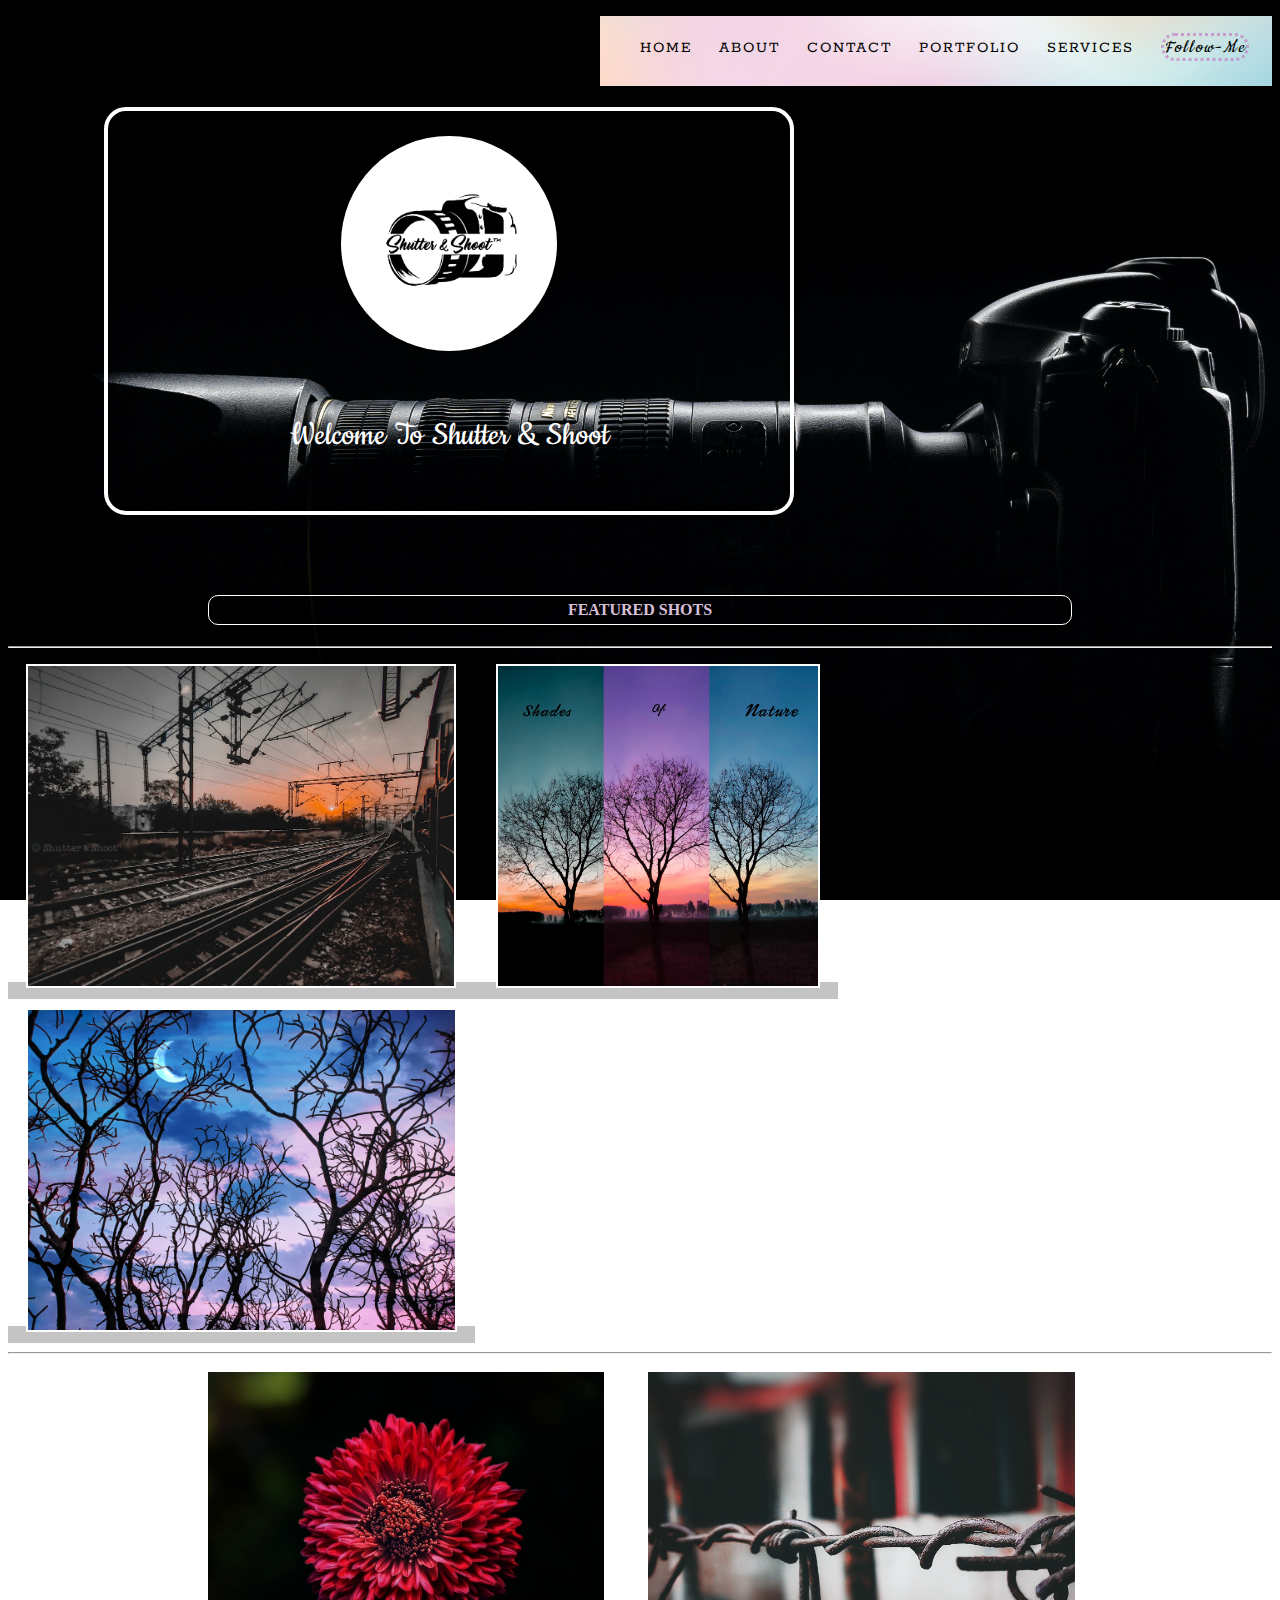
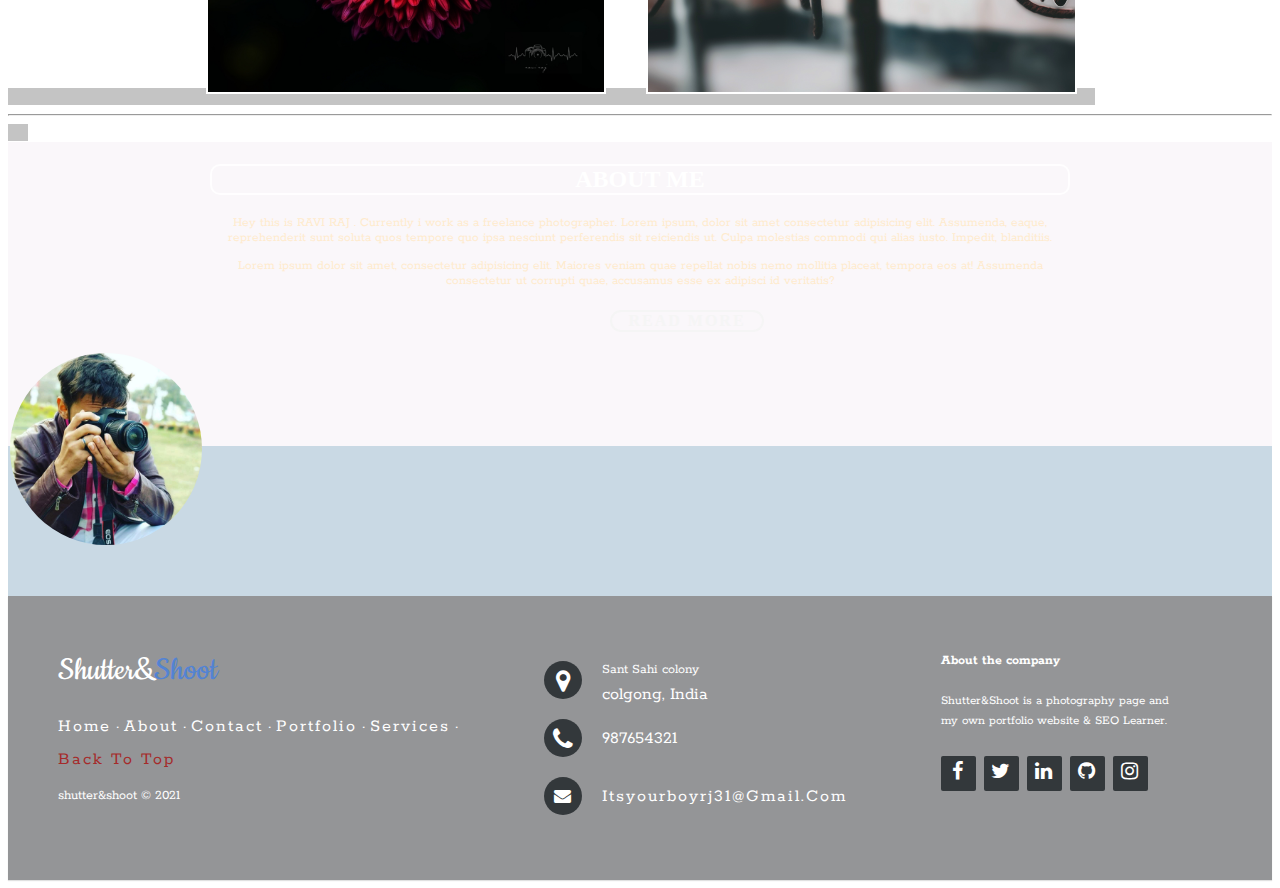
==== index.html @ 8a4ed7d8 "some minor changes and added json file and php for deployment using heroku" ====
<!DOCTYPE html>
<html lang="en">

<head>
    <meta charset="UTF-8">
    <meta http-equiv="X-UA-Compatible" content="IE=edge">
    <meta name="viewport" content="width=device-width, initial-scale=1.0">
    <title> Shutter&Shoot </title>
    <link rel="stylesheet" href="https://maxcdn.bootstrapcdn.com/font-awesome/4.3.0/css/font-awesome.min.css">
    <link rel="stylesheet" href="https://fortawesome.github.io/Font-Awesome/assets/font-awesome/css/font-awesome.css">
    <link rel="preconnect" href="https://fonts.gstatic.com">
    <link href="https://fonts.googleapis.com/css2?family=Rokkitt:wght@200&display=swap" rel="stylesheet">
    <link href="https://fonts.googleapis.com/css?family=Cookie" rel="stylesheet" type="text/css">
    <link rel="stylesheet" href="css/style.css">
    <link rel="stylesheet" href="css/footer.css">
    <link rel="stylesheet" href="css/mobile.css">

</head>

<body>
    <div class="ravi"></div>
    <div class="nav">
        <ul class="items">

            <li class="item"> <a href="#"> HOME </a></li>
            <li class="item"> <a href="/about.html"> ABOUT </a></li>
            <li class="item"> <a href="contact.html"> CONTACT </a></li>
            <li class="item"> <a href="/portfolio.html"> PORTFOLIO </a></li>
            <li class="item"> <a href="/this"> SERVICES </a></li>

            <li class="item1"> <a href="https://www.instagram.com/its.ur.boy.rj/"> Follow-Me </a></li>


        </ul>
    </div>
    <!-- <div style="color: brown;" class="class">this is a div</div> -->
    <div class="class">

        <img src="/img/img-logo.jpg" alt="logo">
        <h5>Welcome To Shutter & Shoot</h5>
    </div>

    <div class="rj"></div>
    <div class="rj2">
        <span>
            <h4>FEATURED SHOTS </h4>
        </span>
        <hr>
        <span>
            <img src="/img/img5.jpg" alt="train sunset shot">
            <img src="/img/img7.jpg" alt="landscape">
            <img src="/img/img6.jpg" alt="sunset">
        </span>
        <hr>
        <span class="pic">
            <img src="/img/img9.png" alt="macro shot">
            <img src="/img/img10.jpg" alt="macro shot wire">
            <hr>

        </span>

    </div>
    <div class="rj3">
        <span>
            <h2> ABOUT ME </h2>
            <p>Hey this is RAVI RAJ . Currently i work as a freelance photographer. Lorem ipsum, dolor sit amet
                consectetur adipisicing elit. Assumenda, eaque, reprehenderit sunt soluta quos tempore quo ipsa nesciunt
                perferendis sit reiciendis ut. Culpa molestias commodi qui alias iusto. Impedit, blanditiis.</p>
            <p>Lorem ipsum dolor sit amet, consectetur adipisicing elit. Maiores veniam quae repellat nobis nemo
                mollitia placeat, tempora eos at! Assumenda consectetur ut corrupti quae, accusamus esse ex adipisci id
                veritatis?</p>
            <a href="/about.html">
                <h4>READ MORE</h4>
            </a>

        </span>
        <img src="/img/img-about.jpg" alt="admin image">



    </div>
    <div class="rj4"></div>
    <div class="main"></div>
    <footer class="footer-distributed">

        <div class="footer-left">

            <h3>Shutter&<span>Shoot</span></h3>

            <p class="footer-links">
                <a href="/index.html">Home</a>
                ·
                <a href="/about.html">About</a>
                ·
                <a href="/contact.html">Contact</a>
                ·
                <a href="/portfolio.html">Portfolio</a>
                ·
                <a href="/services.html">Services</a>
                ·
                <a href="#" style="color: brown;">Back To Top</a>
            </p>

            <p class="footer-company-name" style="color: white;">shutter&shoot &copy; 2021</p>
        </div>

        <div class="footer-center">

            <div>
                <i class="fa fa-map-marker"></i>
                <p><span>Sant Sahi colony</span> colgong, India</p>
            </div>

            <div>
                <i class="fa fa-phone"></i>
                <p>987654321</p>
            </div>

            <div>
                <i class="fa fa-envelope"></i>
                <p><a href="mailto:itsyourboyrj@gmail.com" style="color: white;">itsyourboyrj31@gmail.com</a></p>
            </div>

        </div>

        <div class="footer-right">

            <p class="footer-company-about" style="color: white;">
                <span>About the company</span>
                Shutter&Shoot is a photography page and my own portfolio website &amp; SEO Learner.
            </p>

            <div class="footer-icons">

                <a href="https://www.facebook.com/rj.ravi.3572/"><i class="fa fa-facebook"></i></a>
                <a href="/twitter.com"><i class="fa fa-twitter"></i></a>
                <a href="https://www.linkedin.com/in/ravi-raj-48872b1b7/"><i class="fa fa-linkedin"></i></a>
                <a href="https://github.com/ravirj1443"><i class="fa fa-github"></i></a>
                <a href="https://www.instagram.com/its.ur.boy.rj/"><i class="fa fa-instagram"></i></a>


            </div>

        </div>

    </footer>





</body>

</html>
---- css/style.css ----
.rj2{
    height: 1000px;
    /* background: url('/img/img2.jpg'); */
    background-color: rgba(0, 0, 0, 0.233);
    color: brown;
    background-position: center;
    background-repeat: no-repeat;
    background-size: 1500px 1000px;
    display: inline;
    

}

.rj2 span h4{
    border: 1px double white;
    padding:5px;
    border-radius: 10px;
    text-align: center;
    color: thistle;
    margin-left: 200px;
    margin-right: 200px;
}
.rj2 img{
    height: 20em;
    margin-right: 20px;
    margin-left: 20px;
    margin-top: 10px;
    outline: 2px solid white;
    margin-bottom: 10px;
    

}
.pic{
    
    margin-right: 20px;
    margin-left: 180px;

}
.pic img8{
    height: 400px;
    width: 800px;
    margin-right: 20px;
    margin-left: 400px;
}

.rj3{
    height:300px;
    padding: 2px;
   background-color: rgba(216, 191, 216, 0.123);
   display: ruby-base;
}
.rj3 span h2{
   margin-left: 200px;
   margin-right: 200px;
    border: 2px solid rgba(255, 255, 255, 0.842);
    border-radius: 10px;
    text-align: center;
    color:rgb(255, 255, 255);
   
}
.rj3 img{
    
    height: 12em;
    width: 12em;
    border-radius: 50%;
    
}
.rj3 p{
    font-family: 'Rokkitt', serif;
    font-size: smaller;
    text-align: center;
    margin-left: 200px;
   margin-right: 200px;
    color: blanchedalmond;
}
.rj3 a{
    text-decoration: none;
    color: whitesmoke;
}
.rj3 a:hover{
    color:red;
    
}
.rj3 h4{
    text-align: center;
    border:2px solid whitesmoke;
    width: 150px;
    border-radius: 50px;
    margin-left: 600px;
    margin-right: 600px;
}
.rj4{
    height: 150px;
    background-color: rgba(0, 77, 128, 0.212);
}
body{
     background: url('/img/img1.jpg');
    background-repeat: no-repeat;
    /* background-position: right top; */
    background-attachment: fixed;
    background-size: cover;

     /* background: #c3ebab3d url('/img/img1.jpg') no-repeat;  */
     /* background: #ffffff ;   */
    
   
}

.items{
    /* background: rgb(228, 197, 193); */
    background-image: url('/img/img4.jpg');
    background-position: center;
    background-repeat: no-repeat;
    background-size: cover;
    list-style-type: square;
    margin: 50;
    height: 50px;
    padding-top: 20px;
    margin-bottom: 20px;
    width: 50%;
    margin-left: auto;
    color: black;
  

   
    
}
.item{
    font-family: 'Rokkitt', serif;
    text-decoration: none;
    word-spacing: 20px;
    color: black;
    /* background: rgba(184, 181, 12, 0); */
    margin: 0;
    height: 40px;
    display: inline;
   
    
}
.item1{
    display: inline;
    list-style-type: square;
    border: 3px dotted rgba(197, 132, 197, 0.726);
    border-spacing: 5px;
    border-radius: 15px;
    font: normal 20px 'Cookie', cursive;
    font-style: oblique;
}
.class{
    /* border-style: dashed;
    border-width: 2px;
    border-color: red;
    border-top-style: double; */
    border: 5px solid rgba(0, 0, 255, 0);
    border-radius: 18px;
    /* margin-top: 34px;
    margin: 10px;
    margin-left: 20px;
    margin-bottom: 30px; */
     margin: 25px 10px 84px 100px; 
             /* top right bottom left */
             /* margin: inherit; */
             width: 50%;
             height: 350px;
             padding: 20px;
             outline: 4px solid rgb(255, 255, 255);
             color: rgb(255, 255, 255);
             text-align: center;
             word-spacing: 2px;
             text-shadow: red;
             direction: ltr;
             font-family: monospace;
             font-style: italic;
             font-size: 1.4vw;

}

.class img{
    height: 12em;
    width: 12em;
    border-radius: 50%;

}
.class h5{
    font: normal 36px 'Cookie', cursive;

}


a {
    text-decoration: none;
    text-transform: capitalize;
    letter-spacing: 2px;
    color: rgb(0, 0, 0);
}
a:hover{
   
    color: rgba(185, 8, 8, 0.897);
    
}
---- css/footer.css ----
.footer-distributed{
    background-color: #292c2f80;
    box-shadow: 0 1px 1px 0 rgba(0, 0, 0, 0.12);
    box-sizing: border-box;
    width: 100%;
    text-align: left;
    font-family: 'Rokkitt', serif;
    font-size: large;
    padding: 55px 50px;
    /* margin-top: 0; */
   }
    
   .footer-distributed .footer-left,
   .footer-distributed .footer-center,
   .footer-distributed .footer-right{
    display: inline-block;
    vertical-align: top;
   }
    
   .footer-distributed .footer-left{
    width: 40%;
   }
    
   .footer-distributed h3{
    color:  #ffffff;
    font: normal 36px 'Cookie', cursive;
    margin: 0;
   }
    
   .footer-distributed h3 span{
    color:  #5383d3;
   }
    
    
   .footer-distributed .footer-links{
    color:  #ffffff;
    margin: 20px 0 12px;
    padding: 0;
   }
    
   .footer-distributed .footer-links a{
    display:inline-block;
    line-height: 1.8;
    text-decoration: none;
    color:  inherit;
   }
    
   .footer-distributed .footer-company-name{
    color:  #8f9296;
    font-size: 14px;
    font-weight: normal;
    margin: 0;
   }
    
    
   .footer-distributed .footer-center{
    width: 35%;
   }
    
   .footer-distributed .footer-center i{
    background-color:  #33383b;
    color: #ffffff;
    font-size: 25px;
    width: 38px;
    height: 38px;
    border-radius: 50%;
    text-align: center;
    line-height: 42px;
    margin: 10px 15px;
    vertical-align: middle;
   }
    
   .footer-distributed .footer-center i.fa-envelope{
    font-size: 17px;
    line-height: 38px;
   }
    
   .footer-distributed .footer-center p{
    display: inline-block;
    color: #ffffff;
    vertical-align: middle;
    margin:0;
   }
    
   .footer-distributed .footer-center p span{
    display:block;
    font-weight: normal;
    font-size:14px;
    line-height:2;
   }
    
   .footer-distributed .footer-center p a{
    color:  #5383d3;
    text-decoration: none;;
   }
    
   .footer-distributed .footer-right{
    width: 20%;
   }
    
   .footer-distributed .footer-company-about{
    line-height: 20px;
    color:  #92999f;
    font-size: 13px;
    font-weight: normal;
    margin: 0;
   }
    
   .footer-distributed .footer-company-about span{
    display: block;
    color:  #ffffff;
    font-size: 14px;
    font-weight: bold;
    margin-bottom: 20px;
   }
    
   .footer-distributed .footer-icons{
    margin-top: 25px;
   }
    
   .footer-distributed .footer-icons a{
    display: inline-block;
    width: 35px;
    height: 35px;
    cursor: pointer;
    background-color:  #33383b;
    border-radius: 2px;
    
    font-size: 20px;
    color: #ffffff;
    text-align: center;
    line-height: 35px;
    
    margin-right: 3px;
    margin-bottom: 5px;
   }
   .site{
       color: whitesmoke;
   }
    
    
   @media (max-width: 880px) {
    
    .footer-distributed{
    font: bold 14px sans-serif;
    
    }
    
    .footer-distributed .footer-left,
    .footer-distributed .footer-center,
    .footer-distributed .footer-right{
    display: block;
    width: 100%;
    margin-bottom: 40px;
    text-align: center;
    }
    
    .footer-distributed .footer-center i{
    margin-left: 0;
    }
    .main {
    line-height: normal;
    font-size: auto;
    }
   
   }
---- css/mobile.css ----
@media screen and (max-width:1200px) {
    .nav {
        flex-direction: column;
        margin-bottom: 10px;
        font-size: xx-small;
    }
    .class {
        flex-direction: column;
        text-align: center;
    }
    .class {
        flex-direction: column;
        font-size: 14px;
    }
    .rj {
        display: none;
    }
    .rj2{
        flex-direction: column;
    }
    .rj2-img {
        margin-left: auto;
        margin-right: auto;
        width: 70%;
    }
    .rj2 img {
        max-width: 100%;
        height: auto;
        padding: 0px;
        margin-left: 120px;
    }
    .rj3 h2{
        font-size: x-small;
        text-align: center;
        margin-left: auto;
        margin-right: auto;
    }
    .rj3 p {
        text-align: center;
        margin-left: auto;
        margin-right: auto;
    }
}
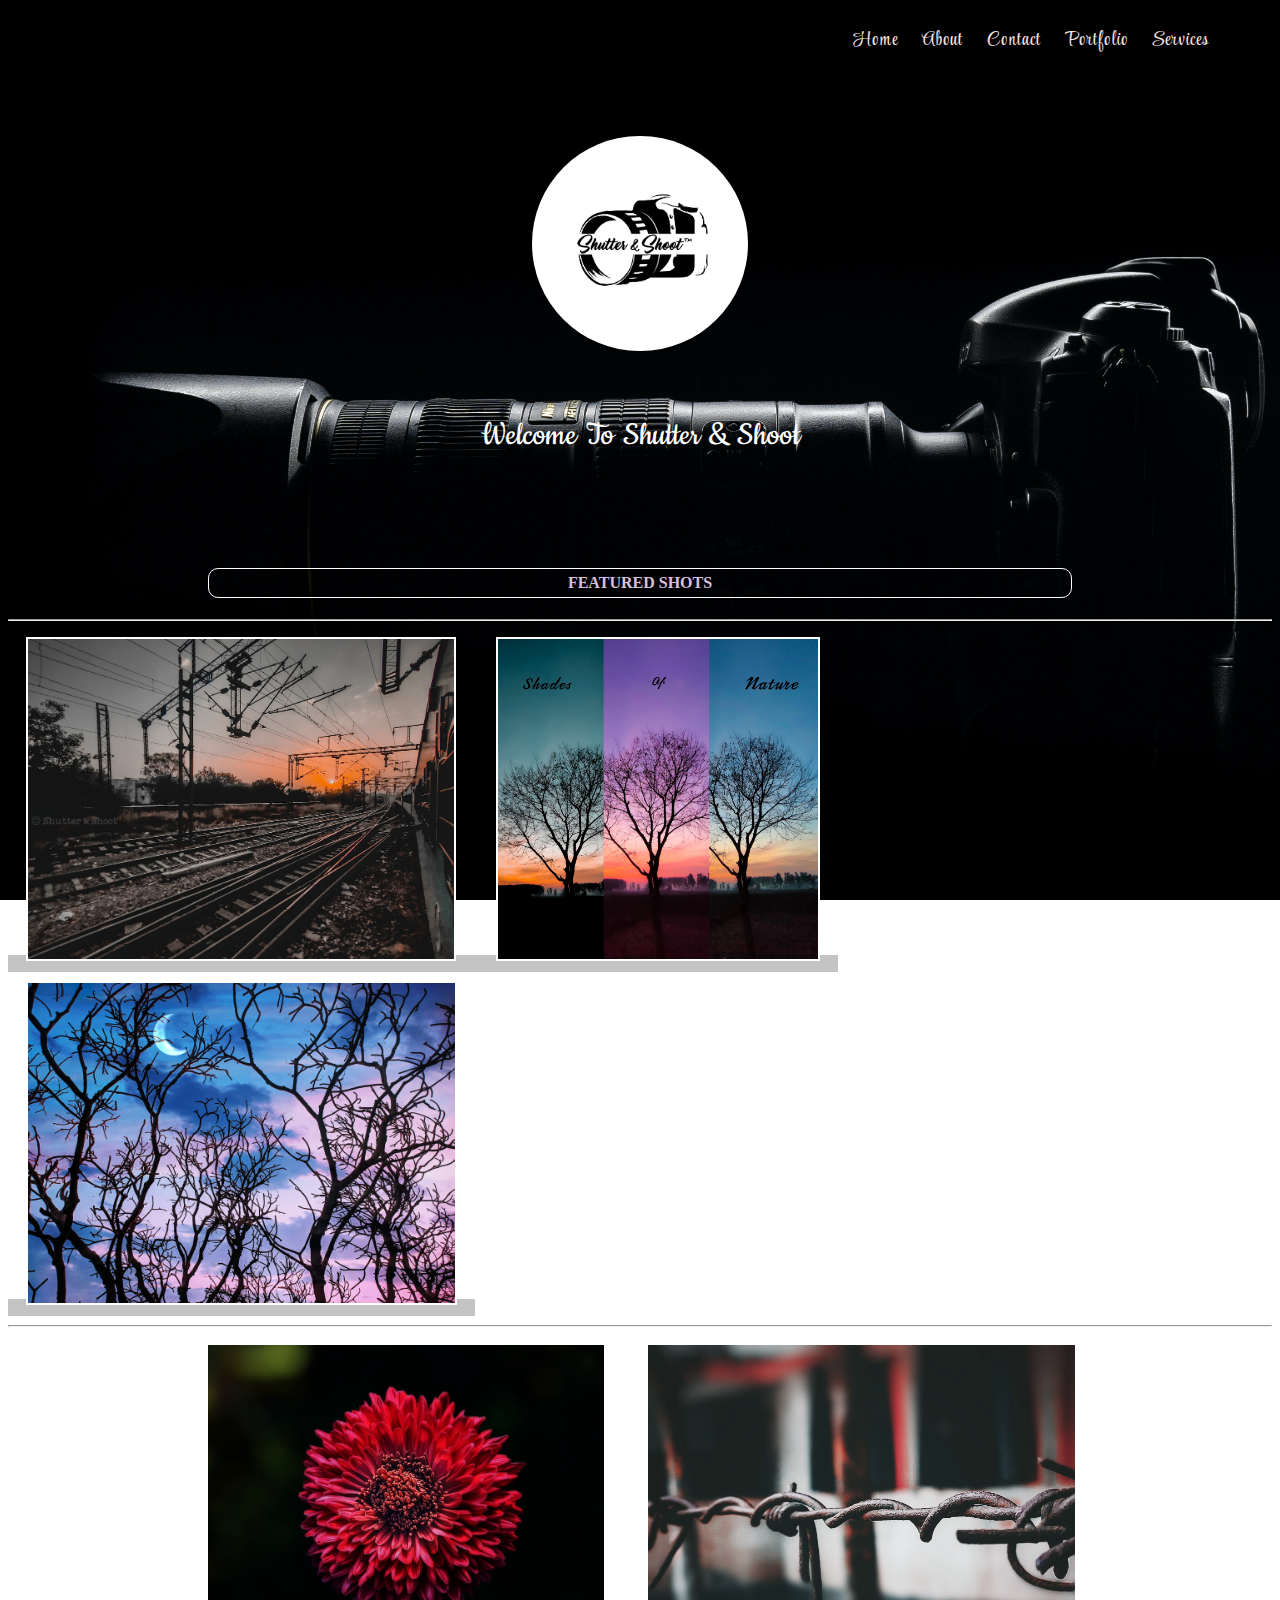
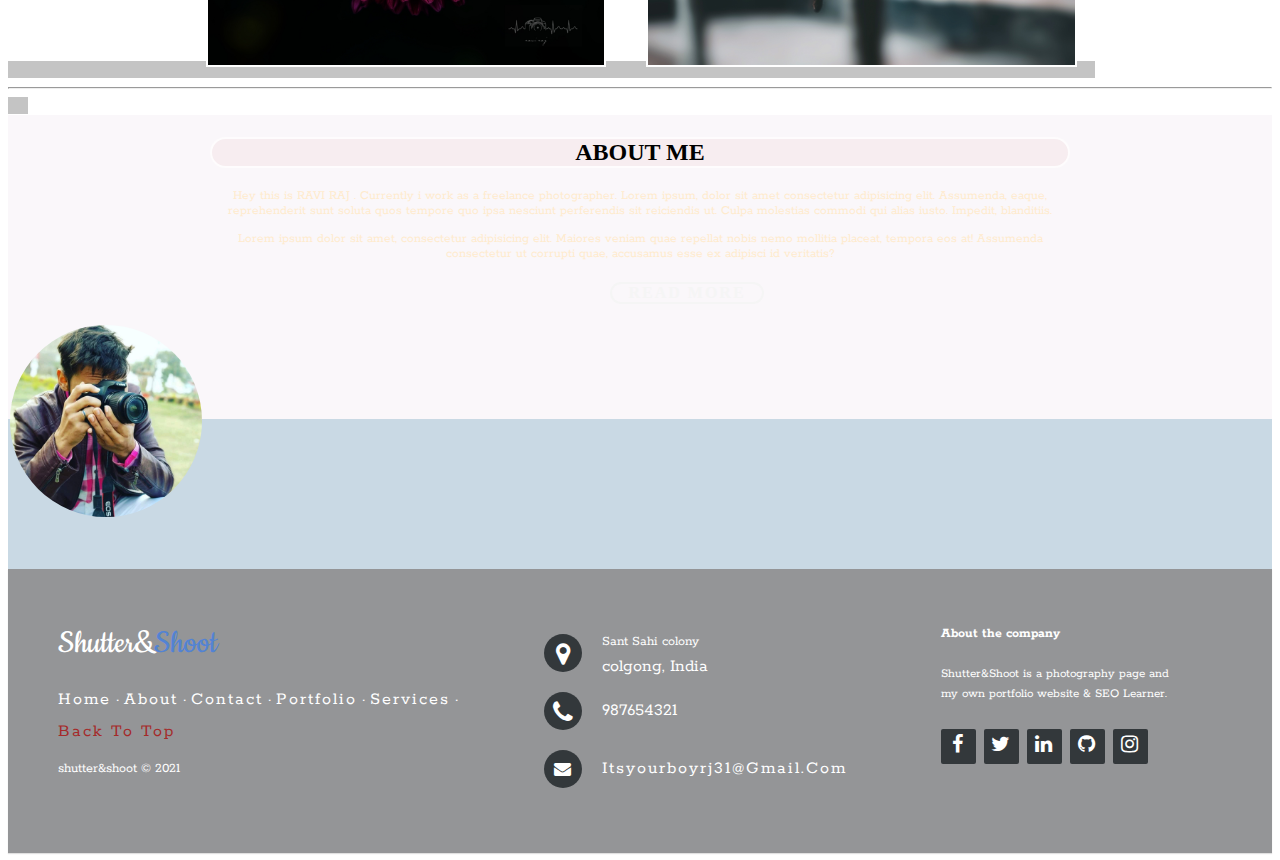
==== commit 5bebcb5b: "Changes done on the homepage" ====
--- a/index.html
+++ b/index.html
@@ -2,153 +2,159 @@
 <html lang="en">
 
 <head>
-    <meta charset="UTF-8">
-    <meta http-equiv="X-UA-Compatible" content="IE=edge">
-    <meta name="viewport" content="width=device-width, initial-scale=1.0">
-    <title> Shutter&Shoot </title>
-    <link rel="stylesheet" href="https://maxcdn.bootstrapcdn.com/font-awesome/4.3.0/css/font-awesome.min.css">
-    <link rel="stylesheet" href="https://fortawesome.github.io/Font-Awesome/assets/font-awesome/css/font-awesome.css">
-    <link rel="preconnect" href="https://fonts.gstatic.com">
-    <link href="https://fonts.googleapis.com/css2?family=Rokkitt:wght@200&display=swap" rel="stylesheet">
-    <link href="https://fonts.googleapis.com/css?family=Cookie" rel="stylesheet" type="text/css">
-    <link rel="stylesheet" href="css/style.css">
-    <link rel="stylesheet" href="css/footer.css">
-    <link rel="stylesheet" href="css/mobile.css">
-
+  <meta charset="UTF-8" />
+  <meta http-equiv="X-UA-Compatible" content="IE=edge" />
+  <meta name="viewport" content="width=device-width, initial-scale=1.0" />
+  <title>Shutter&Shoot</title>
+  <link rel="stylesheet" href="https://maxcdn.bootstrapcdn.com/font-awesome/4.3.0/css/font-awesome.min.css" />
+  <link rel="stylesheet" href="https://fortawesome.github.io/Font-Awesome/assets/font-awesome/css/font-awesome.css" />
+  <link rel="preconnect" href="https://fonts.gstatic.com" />
+  <link href="https://fonts.googleapis.com/css2?family=Rokkitt:wght@200&display=swap" rel="stylesheet" />
+  <link href="https://fonts.googleapis.com/css?family=Cookie" rel="stylesheet" type="text/css" />
+  <link href="https://fonts.googleapis.com/css2?family=Style+Script&display=swap" rel="stylesheet">
+  <link rel="stylesheet" href="css/style.css" />
+  <link rel="stylesheet" href="css/footer.css" />
+  <link rel="stylesheet" href="css/mobile.css" />
 </head>
 
 <body>
-    <div class="ravi"></div>
-    <div class="nav">
-        <ul class="items">
+  <div class="navigation">
+    <header id="header">
+      -->
+      <button class="nav-toggle">
+        <span class="hamburger"></span>
+      </button>
+      <nav class="nav" id="navbar">
+        <div class="navigationbar"></div>
+        <ul class="nav_list" id="navlinkitems">
+          <li class="nav_item">
+            <a href="/index.html" class="nav_link" id="home">Home</a>
+          </li>
+          <li class="nav_item">
+            <a href="/about.html" class="nav_link" id="about">About</a>
+          </li>
+          <li class="nav_item">
+            <a href="/contact.html" class="nav_link" id="contact">Contact</a>
+          </li>
+          <li class="nav_item">
+            <a href="/portfolio.html" class="nav_link" id="portfolio">Portfolio</a>
+          </li>
+          <li class="nav_item">
+            <a href="#" class="nav_link" id="services">Services</a>
+          </li>
+        </ul>
 
-            <li class="item"> <a href="#"> HOME </a></li>
-            <li class="item"> <a href="/about.html"> ABOUT </a></li>
-            <li class="item"> <a href="contact.html"> CONTACT </a></li>
-            <li class="item"> <a href="/portfolio.html"> PORTFOLIO </a></li>
-            <li class="item"> <a href="/this"> SERVICES </a></li>
+      </nav>
+    </header>
+  </div>
 
-            <li class="item1"> <a href="https://www.instagram.com/its.ur.boy.rj/"> Follow-Me </a></li>
+  <div class="class">
+    <a href="index.html" id="logo">
+      <img src="/img/img-logo.jpg" alt="logo" />
+    </a>
+    <h5>Welcome To Shutter & Shoot</h5>
+  </div>
 
+  <div class="rj"></div>
+  <div class="rj2">
+    <span>
+      <h4>FEATURED SHOTS</h4>
+    </span>
+    <hr />
+    <span>
+      <img src="/img/img5.jpg" alt="train sunset shot" />
+      <img src="/img/img7.jpg" alt="landscape" />
+      <img src="/img/img6.jpg" alt="sunset" />
+    </span>
+    <hr />
+    <span class="pic">
+      <img src="/img/img9.png" alt="macro shot" />
+      <img src="/img/img10.jpg" alt="macro shot wire" />
+      <hr />
+    </span>
+  </div>
+  <div class="rj3">
+    <span>
+      <h2>ABOUT ME</h2>
+      <p>
+        Hey this is RAVI RAJ . Currently i work as a freelance photographer.
+        Lorem ipsum, dolor sit amet consectetur adipisicing elit. Assumenda,
+        eaque, reprehenderit sunt soluta quos tempore quo ipsa nesciunt
+        perferendis sit reiciendis ut. Culpa molestias commodi qui alias
+        iusto. Impedit, blanditiis.
+      </p>
+      <p>
+        Lorem ipsum dolor sit amet, consectetur adipisicing elit. Maiores
+        veniam quae repellat nobis nemo mollitia placeat, tempora eos at!
+        Assumenda consectetur ut corrupti quae, accusamus esse ex adipisci id
+        veritatis?
+      </p>
+      <a href="/about.html">
+        <h4>READ MORE</h4>
+      </a>
+    </span>
+    <img src="/img/img-about.jpg" alt="admin image" />
+  </div>
+  <div class="rj4"></div>
+  <div class="main"></div>
+  <footer class="footer-distributed">
+    <div class="footer-left">
+      <h3>Shutter&<span>Shoot</span></h3>
 
-        </ul>
-    </div>
-    <!-- <div style="color: brown;" class="class">this is a div</div> -->
-    <div class="class">
+      <p class="footer-links">
+        <a href="/index.html">Home</a>
+        ·
+        <a href="/about.html">About</a>
+        ·
+        <a href="/contact.html">Contact</a>
+        ·
+        <a href="/portfolio.html">Portfolio</a>
+        ·
+        <a href="/services.html">Services</a>
+        ·
+        <a href="#" style="color: brown">Back To Top</a>
+      </p>
 
-        <img src="/img/img-logo.jpg" alt="logo">
-        <h5>Welcome To Shutter & Shoot</h5>
+      <p class="footer-company-name" style="color: white">
+        shutter&shoot &copy; 2021
+      </p>
     </div>
 
-    <div class="rj"></div>
-    <div class="rj2">
-        <span>
-            <h4>FEATURED SHOTS </h4>
-        </span>
-        <hr>
-        <span>
-            <img src="/img/img5.jpg" alt="train sunset shot">
-            <img src="/img/img7.jpg" alt="landscape">
-            <img src="/img/img6.jpg" alt="sunset">
-        </span>
-        <hr>
-        <span class="pic">
-            <img src="/img/img9.png" alt="macro shot">
-            <img src="/img/img10.jpg" alt="macro shot wire">
-            <hr>
+    <div class="footer-center">
+      <div>
+        <i class="fa fa-map-marker"></i>
+        <p><span>Sant Sahi colony</span> colgong, India</p>
+      </div>
 
-        </span>
+      <div>
+        <i class="fa fa-phone"></i>
+        <p>987654321</p>
+      </div>
 
+      <div>
+        <i class="fa fa-envelope"></i>
+        <p>
+          <a href="mailto:itsyourboyrj@gmail.com" style="color: white">itsyourboyrj31@gmail.com</a>
+        </p>
+      </div>
     </div>
-    <div class="rj3">
-        <span>
-            <h2> ABOUT ME </h2>
-            <p>Hey this is RAVI RAJ . Currently i work as a freelance photographer. Lorem ipsum, dolor sit amet
-                consectetur adipisicing elit. Assumenda, eaque, reprehenderit sunt soluta quos tempore quo ipsa nesciunt
-                perferendis sit reiciendis ut. Culpa molestias commodi qui alias iusto. Impedit, blanditiis.</p>
-            <p>Lorem ipsum dolor sit amet, consectetur adipisicing elit. Maiores veniam quae repellat nobis nemo
-                mollitia placeat, tempora eos at! Assumenda consectetur ut corrupti quae, accusamus esse ex adipisci id
-                veritatis?</p>
-            <a href="/about.html">
-                <h4>READ MORE</h4>
-            </a>
 
-        </span>
-        <img src="/img/img-about.jpg" alt="admin image">
+    <div class="footer-right">
+      <p class="footer-company-about" style="color: white">
+        <span>About the company</span>
+        Shutter&Shoot is a photography page and my own portfolio website &amp;
+        SEO Learner.
+      </p>
 
-
-
+      <div class="footer-icons">
+        <a href="https://www.facebook.com/rj.ravi.3572/"><i class="fa fa-facebook"></i></a>
+        <a href="/twitter.com"><i class="fa fa-twitter"></i></a>
+        <a href="https://www.linkedin.com/in/ravi-raj-48872b1b7/"><i class="fa fa-linkedin"></i></a>
+        <a href="https://github.com/ravirj1443"><i class="fa fa-github"></i></a>
+        <a href="https://www.instagram.com/its.ur.boy.rj/"><i class="fa fa-instagram"></i></a>
+      </div>
     </div>
-    <div class="rj4"></div>
-    <div class="main"></div>
-    <footer class="footer-distributed">
-
-        <div class="footer-left">
-
-            <h3>Shutter&<span>Shoot</span></h3>
-
-            <p class="footer-links">
-                <a href="/index.html">Home</a>
-                ·
-                <a href="/about.html">About</a>
-                ·
-                <a href="/contact.html">Contact</a>
-                ·
-                <a href="/portfolio.html">Portfolio</a>
-                ·
-                <a href="/services.html">Services</a>
-                ·
-                <a href="#" style="color: brown;">Back To Top</a>
-            </p>
-
-            <p class="footer-company-name" style="color: white;">shutter&shoot &copy; 2021</p>
-        </div>
-
-        <div class="footer-center">
-
-            <div>
-                <i class="fa fa-map-marker"></i>
-                <p><span>Sant Sahi colony</span> colgong, India</p>
-            </div>
-
-            <div>
-                <i class="fa fa-phone"></i>
-                <p>987654321</p>
-            </div>
-
-            <div>
-                <i class="fa fa-envelope"></i>
-                <p><a href="mailto:itsyourboyrj@gmail.com" style="color: white;">itsyourboyrj31@gmail.com</a></p>
-            </div>
-
-        </div>
-
-        <div class="footer-right">
-
-            <p class="footer-company-about" style="color: white;">
-                <span>About the company</span>
-                Shutter&Shoot is a photography page and my own portfolio website &amp; SEO Learner.
-            </p>
-
-            <div class="footer-icons">
-
-                <a href="https://www.facebook.com/rj.ravi.3572/"><i class="fa fa-facebook"></i></a>
-                <a href="/twitter.com"><i class="fa fa-twitter"></i></a>
-                <a href="https://www.linkedin.com/in/ravi-raj-48872b1b7/"><i class="fa fa-linkedin"></i></a>
-                <a href="https://github.com/ravirj1443"><i class="fa fa-github"></i></a>
-                <a href="https://www.instagram.com/its.ur.boy.rj/"><i class="fa fa-instagram"></i></a>
-
-
-            </div>
-
-        </div>
-
-    </footer>
-
-
-
-
-
+  </footer>
 </body>
 
 </html>--- a/css/style.css
+++ b/css/style.css
@@ -1,202 +1,225 @@
-
-.rj2{
-    height: 1000px;
-    /* background: url('/img/img2.jpg'); */
-    background-color: rgba(0, 0, 0, 0.233);
-    color: brown;
-    background-position: center;
-    background-repeat: no-repeat;
-    background-size: 1500px 1000px;
-    display: inline;
-    
-
-}
-
-.rj2 span h4{
-    border: 1px double white;
-    padding:5px;
-    border-radius: 10px;
+.rj2 {
+  height: 1000px;
+  /* background: url('/img/img2.jpg'); */
+  background-color: rgba(0, 0, 0, 0.233);
+  color: brown;
+  background-position: center;
+  background-repeat: no-repeat;
+  background-size: 1500px 1000px;
+  display: inline;
+}
+
+.rj2 span h4 {
+  border: 1px double white;
+  padding: 5px;
+  border-radius: 10px;
+  text-align: center;
+  color: thistle;
+  margin-left: 200px;
+  margin-right: 200px;
+}
+.rj2 img {
+  height: 20em;
+  margin-right: 20px;
+  margin-left: 20px;
+  margin-top: 10px;
+  outline: 2px solid white;
+  margin-bottom: 10px;
+}
+.pic {
+  margin-right: 20px;
+  margin-left: 180px;
+}
+.pic img8 {
+  height: 400px;
+  width: 800px;
+  margin-right: 20px;
+  margin-left: 400px;
+}
+
+.rj3 {
+  height: 300px;
+  padding: 2px;
+  background-color: rgba(216, 191, 216, 0.123);
+  display: ruby-base;
+}
+.rj3 span h2 {
+  margin-left: 200px;
+  margin-right: 200px;
+  border: 2px solid rgba(255, 255, 255, 0.842);
+  border-radius: 20px;
+  text-align: center;
+  background-color: rgba(229, 192, 192, 0.171);
+}
+.rj3 img {
+  height: 12em;
+  width: 12em;
+  border-radius: 50%;
+}
+.rj3 p {
+  font-family: "Rokkitt", serif;
+  font-size: smaller;
+  text-align: center;
+  margin-left: 200px;
+  margin-right: 200px;
+  color: blanchedalmond;
+}
+.rj3 a {
+  text-decoration: none;
+  color: whitesmoke;
+}
+.rj3 a:hover {
+  color: rgb(211, 161, 161);
+}
+.rj3 h4 {
+  text-align: center;
+  border: 2px solid whitesmoke;
+  width: 150px;
+  border-radius: 50px;
+  margin-left: 600px;
+  margin-right: 600px;
+}
+.rj4 {
+  height: 150px;
+  background-color: rgba(0, 77, 128, 0.212);
+}
+body {
+  background: url("/img/img1.jpg");
+  background-repeat: no-repeat;
+  background-attachment: fixed;
+  background-size: cover;
+}
+
+.nav {
+  height: 5rem;
+  width: 100%;
+  display: block;
+  justify-content: flex-start;
+  z-index: 10;
+  font-weight: 300;
+  transition: 0.2s ease-in-out;
+  position: relative;
+}
+
+.nav_list {
+  list-style: none;
+  display: flex;
+  justify-content: flex-end;
+  margin-left: 55vh;
+  margin-top: -49px;
+  padding: 0vh 4vw;
+}
+.nav_link {
+  color: inherit;
+  text-decoration: none;
+  margin-right: 50px;
+  position: relative;
+  font-family: 'Style Script', cursive;
+  font-size: 20px;
+  padding: 16px 0;
+  margin: 0 12px;
+  letter-spacing: 1px;
+  line-height: 16px;
+  transition: color 0.1s, background-color 0.1s, padding 0.2s ease-in;
+  color: rgb(247, 226, 226);
+}
+
+.nav-toggle {
+  display: none;
+}
+
+.nav_link::before {
+  content: "";
+  display: block;
+  position: absolute;
+  bottom: 3px;
+  left: 0;
+  height: 3px;
+  width: 100%;
+  background-color: rgb(255, 210, 8);
+  transform-origin: right top;
+  transform: scale(0, 1);
+  transition: color 0.1s, transform 0.2s ease-out;
+}
+
+.nav_link:active::before {
+  background-color: rgb(211, 161, 161);
+}
+.nav_link:hover::before,
+.nav_link:focus::before {
+  transform-origin: left top;
+  transform: scale(1, 1);
+}
+
+.navigationbar {
+  padding: 3vh 5vw;
+  text-align: center;
+  display: flex;
+  align-items: center;
+  color: rgb(238, 217, 217);
+  text-transform: uppercase;
+  width: 25rem;
+  font-family: "Rokkitt", serif;
+  font-weight: 800;
+}
+
+a {
+  text-decoration: none;
+  color: whitesmoke;
+}
+
+@media (max-width: 800 px) {
+  .nav {
+    display: flex;
+    justify-content: center;
+    position: fixed;
+    top: 0;
+    bottom: 0;
+    left: 0;
+    right: 0;
+    z-index: 100;
+    transform: translateY(100%);
+    transition: transform 250ms cubic-bezier(0.5, 0, 0.5, 1);
+    height: 100vh;
+  }
+  .nav_list {
+    list-style: none;
+    display: flex;
+    height: 100%;
+    flex-direction: column;
+    justify-content: space-evenly;
     text-align: center;
-    color: thistle;
-    margin-left: 200px;
-    margin-right: 200px;
-}
-.rj2 img{
-    height: 20em;
-    margin-right: 20px;
-    margin-left: 20px;
-    margin-top: 10px;
-    outline: 2px solid white;
-    margin-bottom: 10px;
-    
-
-}
-.pic{
-    
-    margin-right: 20px;
-    margin-left: 180px;
-
-}
-.pic img8{
-    height: 400px;
-    width: 800px;
-    margin-right: 20px;
-    margin-left: 400px;
-}
-
-.rj3{
-    height:300px;
-    padding: 2px;
-   background-color: rgba(216, 191, 216, 0.123);
-   display: ruby-base;
-}
-.rj3 span h2{
-   margin-left: 200px;
-   margin-right: 200px;
-    border: 2px solid rgba(255, 255, 255, 0.842);
-    border-radius: 10px;
-    text-align: center;
-    color:rgb(255, 255, 255);
-   
-}
-.rj3 img{
-    
-    height: 12em;
-    width: 12em;
-    border-radius: 50%;
-    
-}
-.rj3 p{
-    font-family: 'Rokkitt', serif;
-    font-size: smaller;
-    text-align: center;
-    margin-left: 200px;
-   margin-right: 200px;
-    color: blanchedalmond;
-}
-.rj3 a{
-    text-decoration: none;
-    color: whitesmoke;
-}
-.rj3 a:hover{
-    color:red;
-    
-}
-.rj3 h4{
-    text-align: center;
-    border:2px solid whitesmoke;
-    width: 150px;
-    border-radius: 50px;
-    margin-left: 600px;
-    margin-right: 600px;
-}
-.rj4{
-    height: 150px;
-    background-color: rgba(0, 77, 128, 0.212);
-}
-body{
-     background: url('/img/img1.jpg');
-    background-repeat: no-repeat;
-    /* background-position: right top; */
-    background-attachment: fixed;
-    background-size: cover;
-
-     /* background: #c3ebab3d url('/img/img1.jpg') no-repeat;  */
-     /* background: #ffffff ;   */
-    
-   
-}
-
-.items{
-    /* background: rgb(228, 197, 193); */
-    background-image: url('/img/img4.jpg');
-    background-position: center;
-    background-repeat: no-repeat;
-    background-size: cover;
-    list-style-type: square;
-    margin: 50;
-    height: 50px;
-    padding-top: 20px;
-    margin-bottom: 20px;
-    width: 50%;
-    margin-left: auto;
-    color: black;
-  
-
-   
-    
-}
-.item{
-    font-family: 'Rokkitt', serif;
-    text-decoration: none;
-    word-spacing: 20px;
-    color: black;
-    /* background: rgba(184, 181, 12, 0); */
     margin: 0;
-    height: 40px;
-    display: inline;
-   
-    
-}
-.item1{
-    display: inline;
-    list-style-type: square;
-    border: 3px dotted rgba(197, 132, 197, 0.726);
-    border-spacing: 5px;
-    border-radius: 15px;
-    font: normal 20px 'Cookie', cursive;
-    font-style: oblique;
-}
-.class{
-    /* border-style: dashed;
-    border-width: 2px;
-    border-color: red;
-    border-top-style: double; */
-    border: 5px solid rgba(0, 0, 255, 0);
-    border-radius: 18px;
-    /* margin-top: 34px;
-    margin: 10px;
-    margin-left: 20px;
-    margin-bottom: 30px; */
-     margin: 25px 10px 84px 100px; 
-             /* top right bottom left */
-             /* margin: inherit; */
-             width: 50%;
-             height: 350px;
-             padding: 20px;
-             outline: 4px solid rgb(255, 255, 255);
-             color: rgb(255, 255, 255);
-             text-align: center;
-             word-spacing: 2px;
-             text-shadow: red;
-             direction: ltr;
-             font-family: monospace;
-             font-style: italic;
-             font-size: 1.4vw;
-
-}
-
-.class img{
-    height: 12em;
-    width: 12em;
-    border-radius: 50%;
-
-}
-.class h5{
-    font: normal 36px 'Cookie', cursive;
-
-}
-
+    padding: 135px;
+    background-color: #111;
+    width: 100%;
+  }
+}
+.class {
+  margin: auto;
+  padding: 30px;
+  color: rgb(255, 255, 255);
+  text-align: center;
+  word-spacing: 2px;
+  text-shadow: red;
+  direction: ltr;
+  font-family: monospace;
+  font-style: italic;
+  font-size: 1.4vw;
+}
+
+.class img {
+  height: 12em;
+  width: 12em;
+  border-radius: 50%;
+}
+.class h5 {
+  font: normal 36px "Cookie", cursive;
+}
 
 a {
-    text-decoration: none;
-    text-transform: capitalize;
-    letter-spacing: 2px;
-    color: rgb(0, 0, 0);
-}
-a:hover{
-   
-    color: rgba(185, 8, 8, 0.897);
-    
-}
-
+  text-decoration: none;
+  text-transform: capitalize;
+  letter-spacing: 2px;
+  color: rgb(0, 0, 0);
+}
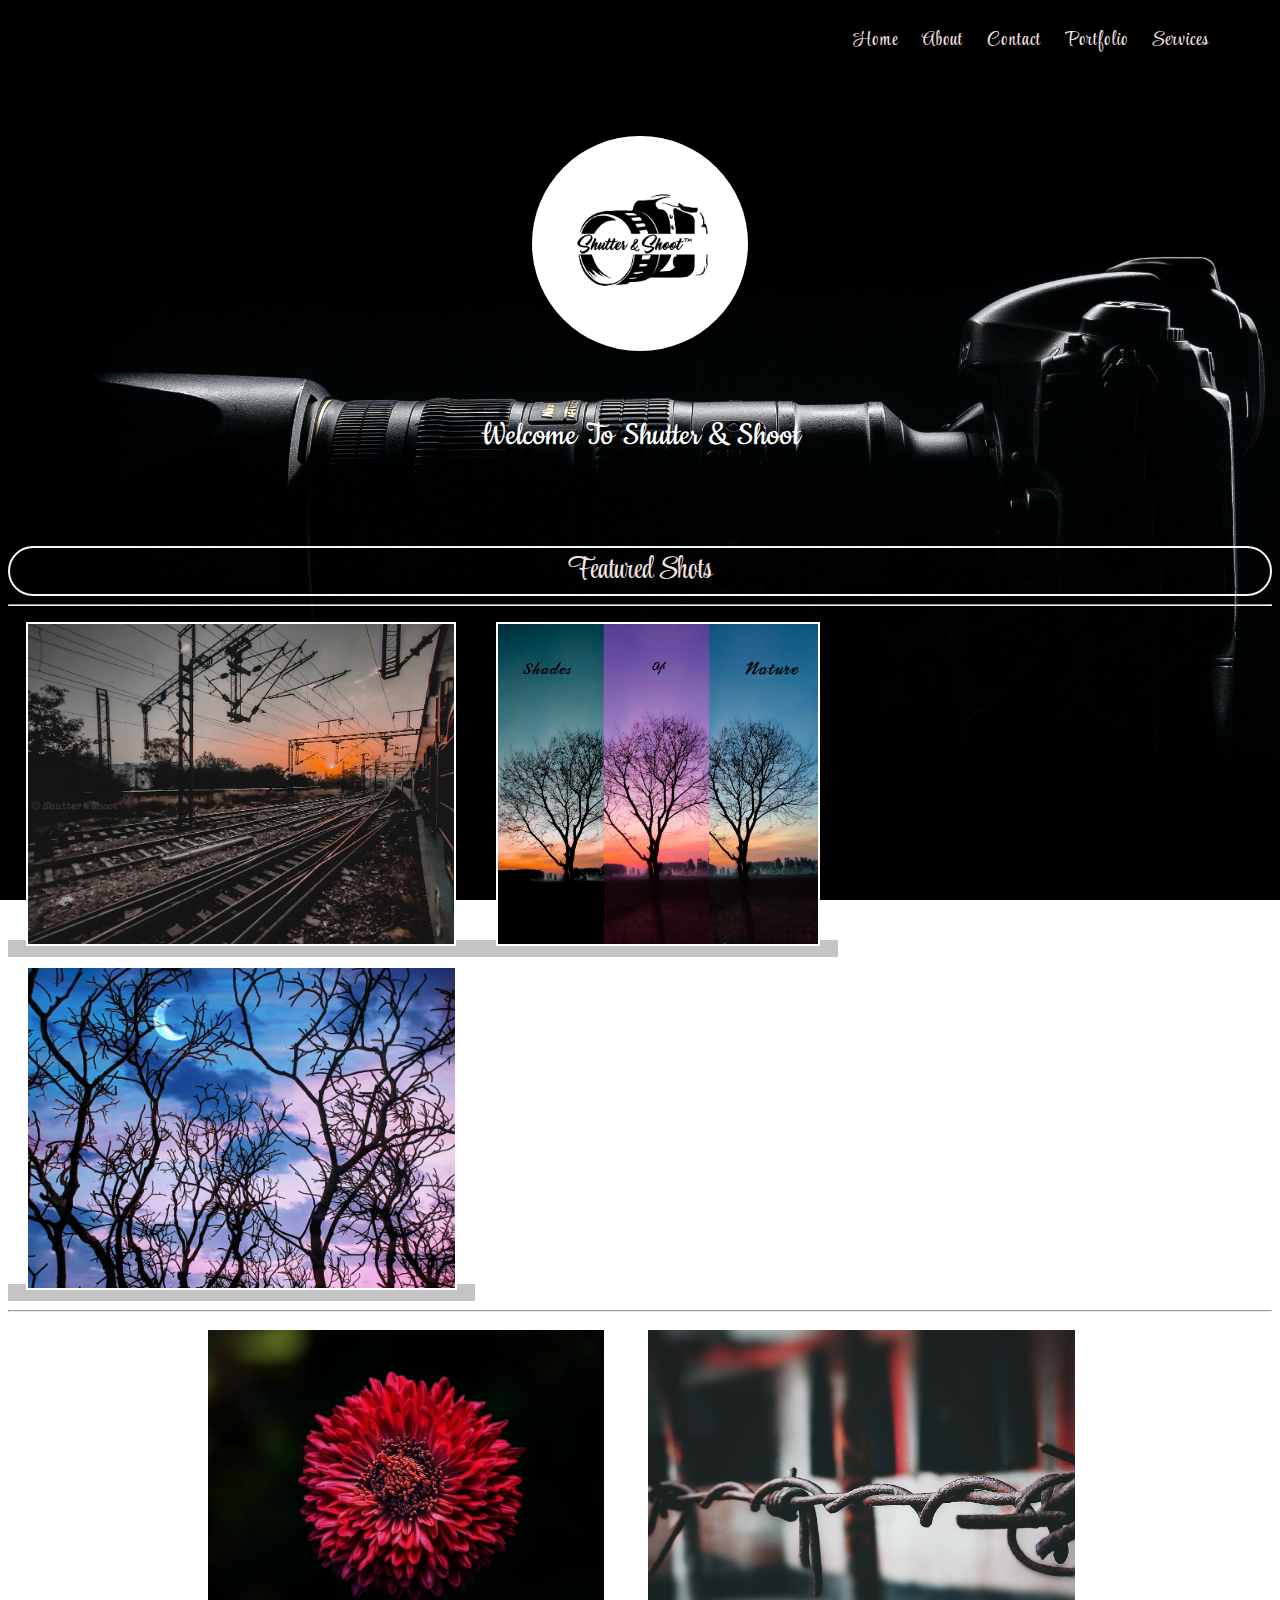
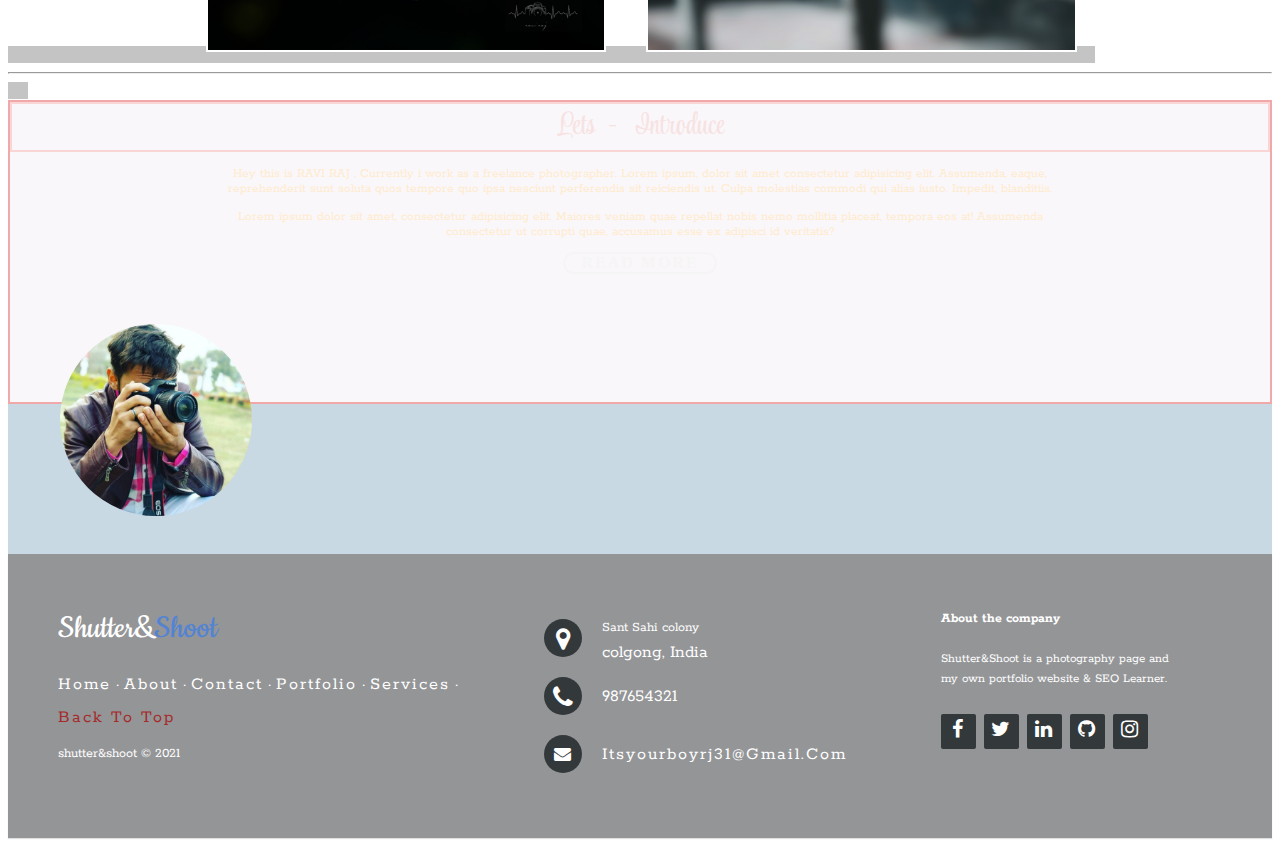
==== commit e1b5f567: "changes in the about me section and made that part responsive" ====
--- a/index.html
+++ b/index.html
@@ -58,7 +58,7 @@
   <div class="rj"></div>
   <div class="rj2">
     <span>
-      <h4>FEATURED SHOTS</h4>
+      <h4>Featured Shots</h4>
     </span>
     <hr />
     <span>
@@ -75,7 +75,9 @@
   </div>
   <div class="rj3">
     <span>
-      <h2>ABOUT ME</h2>
+      <h2>Lets &nbsp;- &nbsp; Introduce</h2>
+    </span>
+    <span>
       <p>
         Hey this is RAVI RAJ . Currently i work as a freelance photographer.
         Lorem ipsum, dolor sit amet consectetur adipisicing elit. Assumenda,
--- a/css/style.css
+++ b/css/style.css
@@ -10,13 +10,16 @@
 }
 
 .rj2 span h4 {
-  border: 1px double white;
-  padding: 5px;
-  border-radius: 10px;
-  text-align: center;
-  color: thistle;
-  margin-left: 200px;
-  margin-right: 200px;
+  font-family: "Style Script", cursive;
+  font-size: 30px;
+  font-weight: lighter;
+  color: rgb(247, 226, 226);
+  padding: auto;
+  text-align: center;
+  border: 2px solid whitesmoke;
+  width: auto;
+  border-radius: 50px;
+  margin: auto;
 }
 .rj2 img {
   height: 20em;
@@ -39,19 +42,26 @@
 
 .rj3 {
   height: 300px;
-  padding: 2px;
+  padding: auto;
   background-color: rgba(216, 191, 216, 0.123);
   display: ruby-base;
+  border: 2px solid rgb(241, 168, 168);
 }
 .rj3 span h2 {
-  margin-left: 200px;
-  margin-right: 200px;
-  border: 2px solid rgba(255, 255, 255, 0.842);
-  border-radius: 20px;
-  text-align: center;
-  background-color: rgba(229, 192, 192, 0.171);
-}
+  font-family: "Style Script", cursive;
+  font-size: 30px;
+  font-weight: lighter;
+  color: rgb(247, 226, 226);
+  /* padding: auto; */
+  text-align: center;
+  border: 2px solid rgb(250, 213, 213);
+  width: auto;
+  /* border-radius: px; */
+  margin: auto;
+}
+
 .rj3 img {
+  padding: 50px;
   height: 12em;
   width: 12em;
   border-radius: 50%;
@@ -71,13 +81,12 @@
 .rj3 a:hover {
   color: rgb(211, 161, 161);
 }
-.rj3 h4 {
+.rj3 span h4 {
   text-align: center;
   border: 2px solid whitesmoke;
   width: 150px;
   border-radius: 50px;
-  margin-left: 600px;
-  margin-right: 600px;
+  margin: auto;
 }
 .rj4 {
   height: 150px;
@@ -110,11 +119,10 @@
   padding: 0vh 4vw;
 }
 .nav_link {
-  color: inherit;
   text-decoration: none;
   margin-right: 50px;
   position: relative;
-  font-family: 'Style Script', cursive;
+  font-family: "Style Script", cursive;
   font-size: 20px;
   padding: 16px 0;
   margin: 0 12px;
